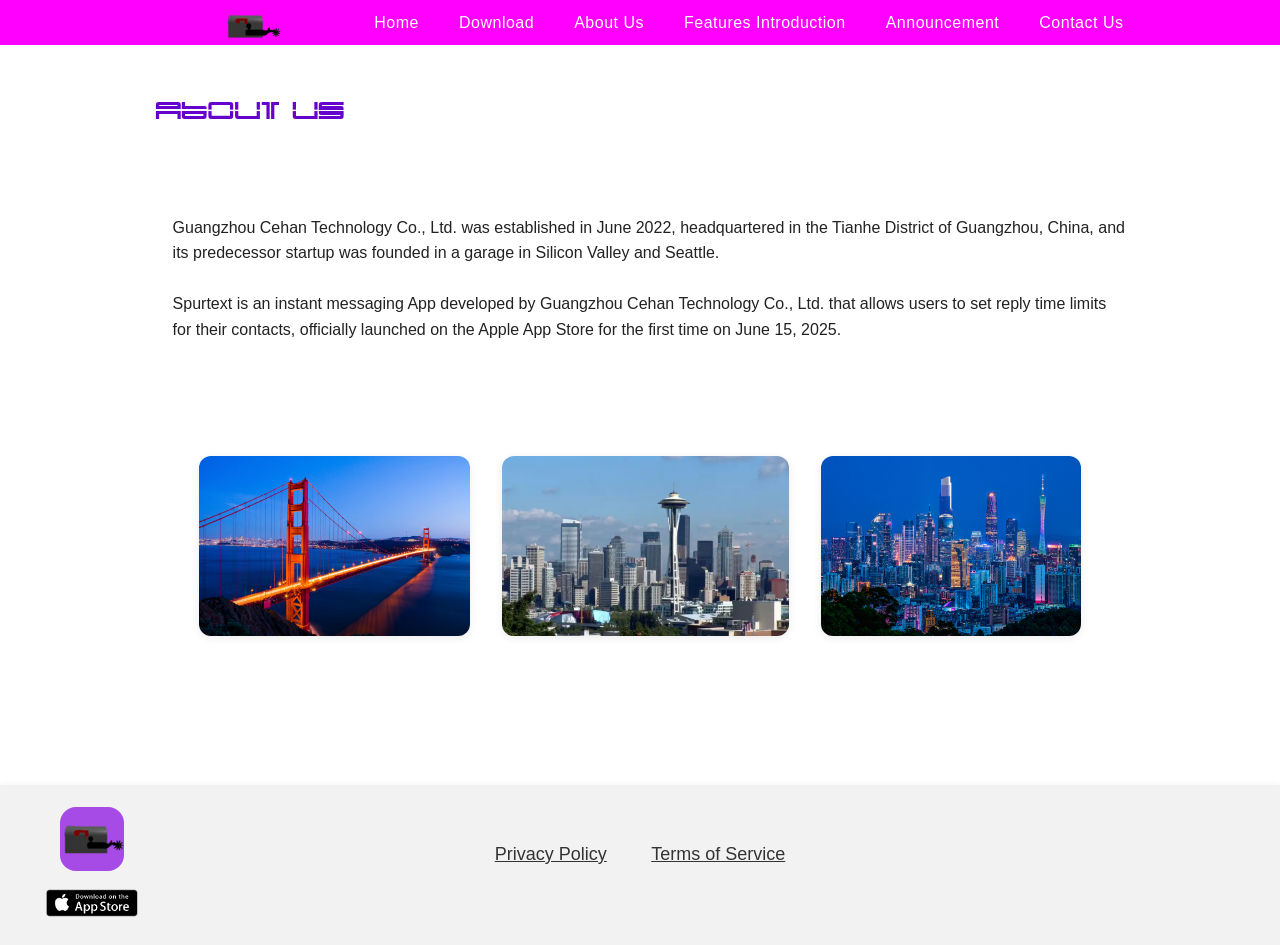
==== aboutus.html @ c64b8c9c "Add files via upload" ====
<html>
<head>
<title>Spurtext Home Page</title>
  <meta charset="utf-8" />
    <meta name="viewport" content="width=device-width, initial-scale=1.0" />
    <link rel="stylesheet" href="static/css/foundation.css" />
    <script src="static/js/vendor/modernizr.js"></script>
</head>

<style>
@font-face
{
font-family: YonderRecoil;
src: url(static/font/YonderRecoil.ttf);
font-weight:bold;
}

.f_title
{
font-family:YonderRecoil;
font-size:40px;
color:#ffffff;
text-shadow:2px 2px #000000;
padding-top:50px;
}

.f_subtitle
{
font-family:YonderRecoil;
font-size:x-large;
color:#6600CC;
}

.bg_img
{
border-width:0; 
background: url('static/img/jtsunrise.JPG') repeat center;
background-color: #000;
width:100%;
height:275;
cellpadding:"0";
cellspacing:"0"
}
</style>

<body>
<div class="main-content">
<div class="fixed">
  <nav class="top-bar" data-topbar>
    <div class="nav-center">
      <ul class="nav-list">
        <li class="nav-logo">
          <a href="index.html"><img src="images/spurtextlogo.png" alt="Spurtext Logo" style="height:32px;vertical-align:middle;"></a>
        </li>
        <li><a href="home.html">Home</a></li>
        <li><a href="download.html">Download</a></li>
        <li><a href="aboutus.html">About Us</a></li>
        <li><a href="featuresintroduction.html">Features Introduction</a></li>
        <li><a href="announcement.html">Announcement</a></li>
        <li><a href="contact.html">Contact Us</a></li>
      </ul>
      <div class="menu-icon" id="menu-toggle">
        <span></span>
        <span></span>
        <span></span>
      </div>
    </div>
  </nav>
</div>	

<br><br><br>
	

<div class="row">
	<div class="large-12 columns">
		<h2 class="f_subtitle">About Us<br></h2>		
	</div>
</div>


<div class="row">
	<div class="large-12 columns">
		<ul>
			<br><br><br>
			 Guangzhou Cehan Technology Co., Ltd. was established in June 2022, headquartered in the Tianhe District of Guangzhou, China, and its predecessor startup was founded in a garage in Silicon Valley and Seattle.
			 <br><br>
			 Spurtext is an instant messaging App developed by Guangzhou Cehan Technology Co., Ltd. that allows users to set reply time limits for their contacts, officially launched on the Apple App Store for the first time on June 15, 2025.
			 <br><br>
		</ul> 
		<br><br><br>	

        <!-- 新增：三张图片横向排列 -->
        <div style="display: flex; justify-content: center; align-items: flex-start; gap: 32px; margin-top: 20px; margin-bottom: 40px;">
          <img src="images/BayArea.png" alt="Bay Area" style="height:180px; border-radius:12px; box-shadow:0 2px 8px rgba(0,0,0,0.08);">
          <img src="images/Seattle.png" alt="Seattle" style="height:180px; border-radius:12px; box-shadow:0 2px 8px rgba(0,0,0,0.08);">
          <img src="images/Guangzhou.png" alt="Guangzhou" style="height:180px; border-radius:12px; box-shadow:0 2px 8px rgba(0,0,0,0.08);">
        </div>

		<!-- 删除或注释掉 <hr> 标签 -->
		<!-- <hr> -->

	</div>
</div> 


<br><br>	


<script src="static/js/vendor/jquery.js"></script>
<script src="static/js/foundation.min.js"></script>
<script>$(document).foundation();</script>

<!-- 新增：三道杠弹出菜单功能（最终修正版） -->
<script>
  const menuToggle = document.getElementById('menu-toggle');
  const navList = document.querySelector('.nav-list');
  if(menuToggle && navList) {
    menuToggle.addEventListener('click', function(e) {
      e.stopPropagation();
      if(navList.classList.contains('menu-open')) {
        navList.classList.remove('menu-open');
      } else {
        navList.classList.add('menu-open');
      }
    });
    // 点击菜单项后自动关闭
    navList.querySelectorAll('a').forEach(function(link) {
      link.addEventListener('click', function() {
        if(window.innerWidth <= 900) {
          navList.classList.remove('menu-open');
        }
      });
    });
    // 点击页面其它地方关闭菜单
    document.addEventListener('click', function(e) {
      if(window.innerWidth <= 900 && navList.classList.contains('menu-open')) {
        if(!navList.contains(e.target) && e.target !== menuToggle) {
          navList.classList.remove('menu-open');
        }
      }
    });
    // 窗口变化时自适应
    window.addEventListener('resize', function() {
      if(window.innerWidth > 900) {
        navList.classList.remove('menu-open');
        navList.style.display = 'flex';
        navList.style.flexDirection = '';
        navList.style.position = '';
        navList.style.top = '';
        navList.style.left = '';
        navList.style.right = '';
        navList.style.background = '';
        navList.style.zIndex = '';
        navList.style.gap = '';
        navList.style.alignItems = '';
      } else {
        navList.style.display = '';
      }
    });
  }
</script>

</div>
<div class="site-footer">
  <div class="footer-logo-group">
    <a href="index.html" class="footer-logo"><img src="images/spurtextlogo1.png" alt="Spurtext Logo" style="height:64px;vertical-align:middle;border-radius:16px;"></a>
    <a href="https://apps.apple.com/us/app/spurtext/id6476929476" target="_blank" class="footer-appstore-badge"><img src="images/Download1.png" alt="Download on the App Store" style="height:40px;"></a>
  </div>
  <a href="privacypolicy.html" id="privacy-link">Privacy Policy</a>
  <a href="termsofservice.html" id="terms-link">Terms of Service</a>
</div>
</body>
</html>
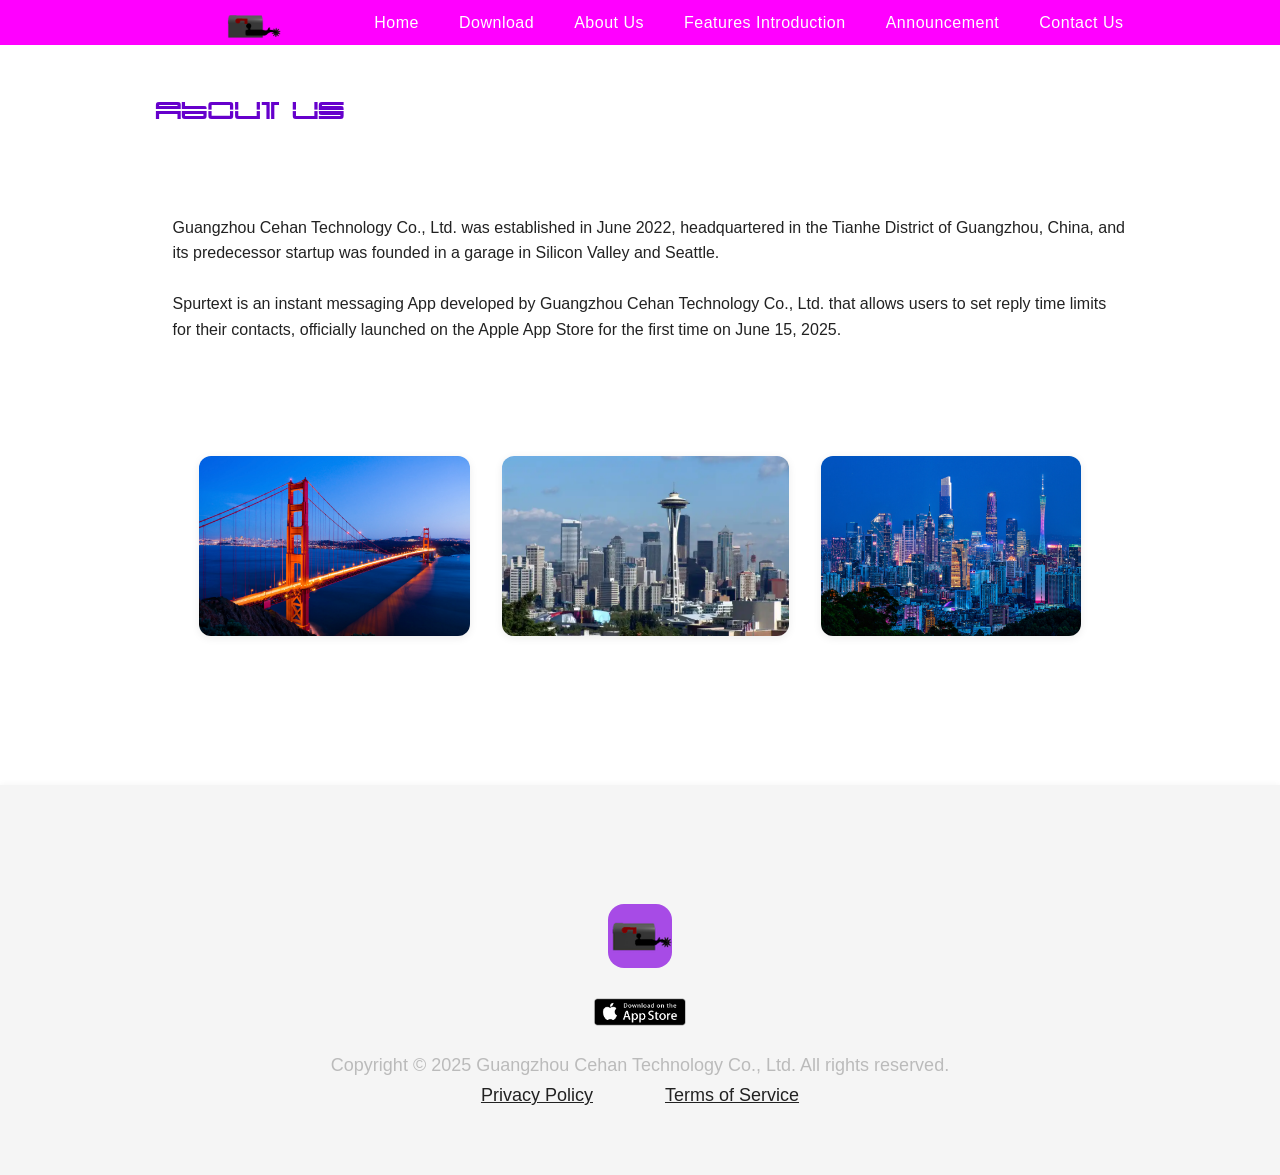
==== commit 22296c62: "updated" ====
--- a/aboutus.html
+++ b/aboutus.html
@@ -57,7 +57,8 @@
         <li><a href="aboutus.html">About Us</a></li>
         <li><a href="featuresintroduction.html">Features Introduction</a></li>
         <li><a href="announcement.html">Announcement</a></li>
-        <li><a href="contact.html">Contact Us</a></li>
+<!--         <li><a href="contact.html">Contact Us</a></li> -->
+	<li><a href="Contact_Us.html">Contact Us</a></li>      
       </ul>
       <div class="menu-icon" id="menu-toggle">
         <span></span>
@@ -90,7 +91,7 @@
 		<br><br><br>	
 
         <!-- 新增：三张图片横向排列 -->
-        <div style="display: flex; justify-content: center; align-items: flex-start; gap: 32px; margin-top: 20px; margin-bottom: 40px;">
+        <div class="aboutus-img-row" style="display: flex; justify-content: center; align-items: flex-start; gap: 32px; margin-top: 20px; margin-bottom: 40px;">
           <img src="images/BayArea.png" alt="Bay Area" style="height:180px; border-radius:12px; box-shadow:0 2px 8px rgba(0,0,0,0.08);">
           <img src="images/Seattle.png" alt="Seattle" style="height:180px; border-radius:12px; box-shadow:0 2px 8px rgba(0,0,0,0.08);">
           <img src="images/Guangzhou.png" alt="Guangzhou" style="height:180px; border-radius:12px; box-shadow:0 2px 8px rgba(0,0,0,0.08);">
@@ -162,12 +163,15 @@
 
 </div>
 <div class="site-footer">
-  <div class="footer-logo-group">
-    <a href="index.html" class="footer-logo"><img src="images/spurtextlogo1.png" alt="Spurtext Logo" style="height:64px;vertical-align:middle;border-radius:16px;"></a>
-    <a href="https://apps.apple.com/us/app/spurtext/id6476929476" target="_blank" class="footer-appstore-badge"><img src="images/Download1.png" alt="Download on the App Store" style="height:40px;"></a>
+  <a href="index.html"><img src="images/spurtextlogo1.png" alt="Spurtext Logo" class="footer-logo"></a>
+  <a href="https://apps.apple.com/us/app/spurtext/id6476929476" target="_blank" class="footer-appstore-badge">
+    <img src="images/Download1.png" alt="Download on the App Store">
+  </a>
+  <div class="footer-copyright">Copyright © 2025 Guangzhou Cehan Technology Co., Ltd. All rights reserved.</div>
+  <div class="footer-links">
+    <a href="Privacy_Policy.html" id="privacy-link">Privacy Policy</a>
+    <a href="Terms_Of_Service.html" id="terms-link">Terms of Service</a>
   </div>
-  <a href="privacypolicy.html" id="privacy-link">Privacy Policy</a>
-  <a href="termsofservice.html" id="terms-link">Terms of Service</a>
 </div>
 </body>
-</html>+</html>
